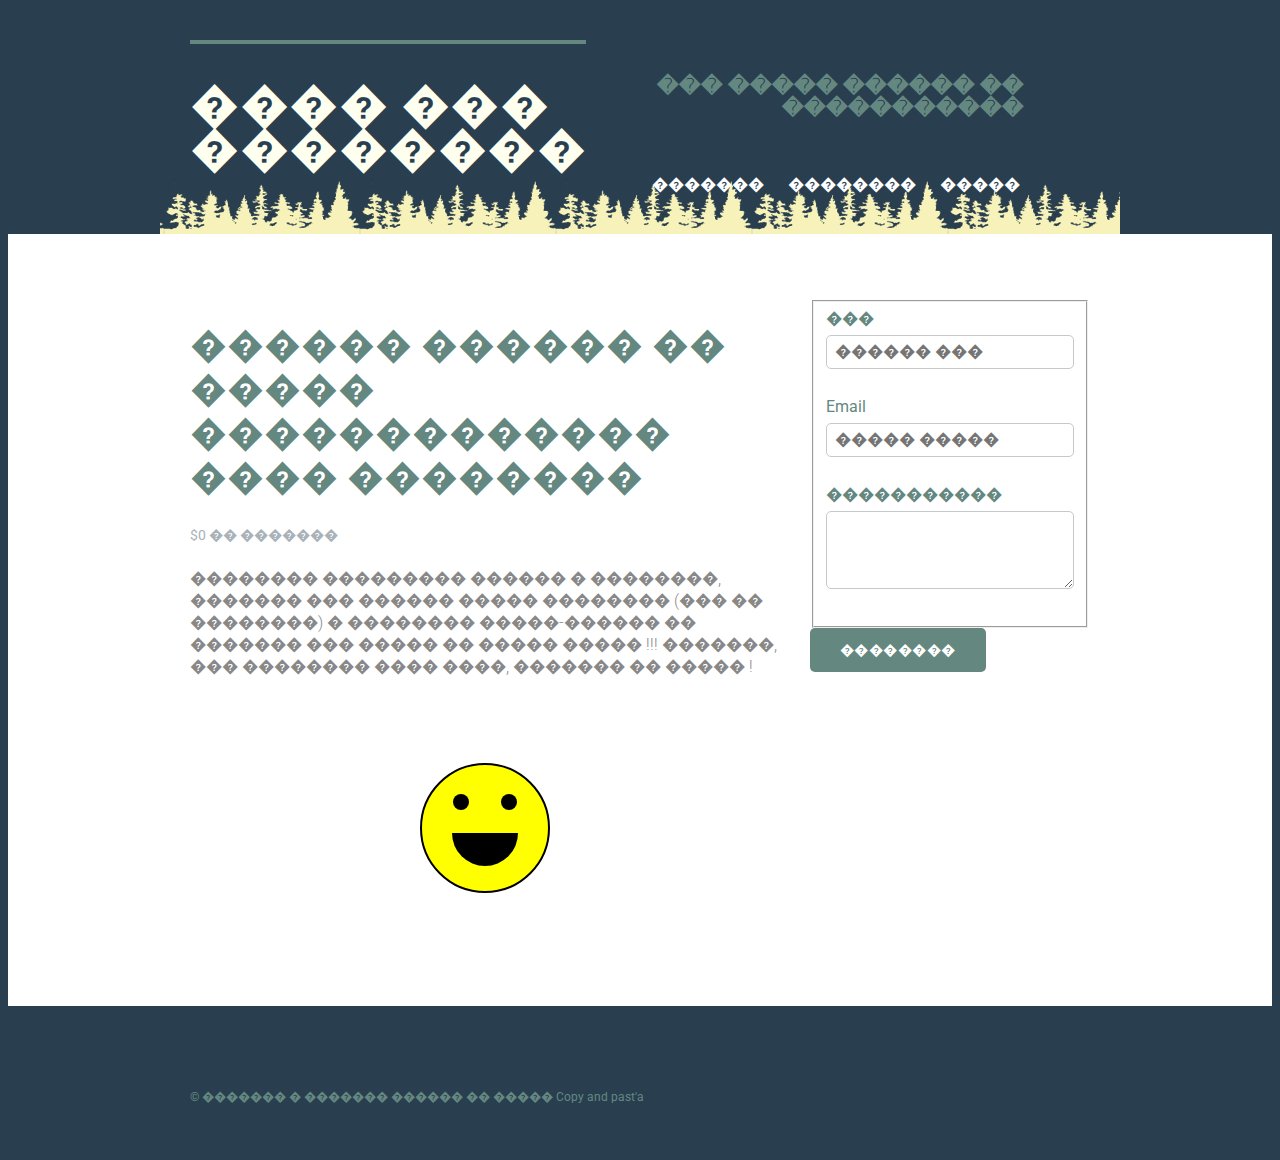
==== Form.html @ eca1a89b "index.html" ====
<!DOCTYPE html>
<html>
 <head>
  <title>���� ��� ��������</title>
  <link rel="stylesheet" href="style.css">
 <link rel="stylesheet" href="https://fonts.googleapis.com/css?family=Roboto:400,300,100&subset=cyrillic,latin">
 </head>
 <body>
<header class="primary-header container group pr ">
  <h1 class="logo"><strong>���� ��� </br> ��������</strong></h1>
  <h3 class="tagline">��� ����� ������ �� �����������</h3>
 	<nav class="nav primary-nav">
		<ul>
    		<li><a href="index.html">�������</a></li><!--
    -->		<li><a href="home.html">��������</a></li><!--
    -->		<li><a href="wild.html">�����</a></li>
		</ul>
  	</nav>
</header>

<section class="row">
  <div class="grid">
  <section class="col-2-3">
     <h1>������ ������ �� ����� ������������� ���� ��������</h1>
  <h5>$0 �� �������</h5>

  <p>�������� ��������� ������ � ��������, ������� ��� ������ ����� �������� (��� �� ��������) � �������� �����-������ �� ������� ��� ����� �� ����� ����� !!! �������, ��� �������� ���� ����, ������� �� ����� !</p>

<div align="center"><canvas id="SmileyId" width="256" height="256">
 Sorry, your browser does not support canvas tag
</canvas></div>
<script type='text/javascript'>
 var canvas = document.getElementById("SmileyId");
 var context = canvas.getContext("2d");
 var cw=canvas.width;
 var ch=canvas.height;
 var rr=Math.min(cw,ch);
 var cx=rr/2;
 var cy=rr/2;
 //����
 context.fillStyle = "yellow";
 context.beginPath();
 context.arc(cx, cy, Math.floor(rr*0.25), 0, 2*Math.PI);
 context.closePath();
 context.fill();
 context.lineWidth = 2;
 context.stroke();
 context.fillStyle = "black";
 //����� ����
 context.beginPath();
 context.arc(Math.floor(rr*0.41), Math.round(rr*0.4), Math.round(rr*0.03), 0, 2*Math.PI);
 context.closePath();
 context.fill();
 //������ ����
 context.beginPath();
 context.arc(Math.ceil(rr*0.59), Math.floor(rr*0.4), Math.round(rr*0.03), 0, 2*Math.PI);
 context.closePath();
 context.fill();
 //���
 context.beginPath();
 context.arc(cx, Math.round(rr*0.52), Math.round(rr*0.13), Math.PI, 2*Math.PI, true);
 context.closePath();
 context.fill();
</script>
    </section><!--

    --><form class="col-1-3" action="#" method="post">
      <fieldset class="register-group">
 

    <label>
      ���
      <input type="text" name="name" placeholder="������ ���" required>
    </label>

    <label>
      Email
      <input type="email" name="email" placeholder="����� �����" required>
    </label>

    <label>
      �����������
      <textarea name="comments"></textarea>
    </label>

  </fieldset>
 
  <input class="btn btn-default" type="submit" name="submit" value="��������">
    </form>
  </div>
</section>



<footer class="primary-footer container group">
  <small>&copy; ������� � ������� ������ �� ����� Copy and past'a</small>
</footer>


  

 </body>
</html>
---- style.css ----
@import url(https://fonts.googleapis.com/css?family=Lobster&subset=cyrillic);
/*
  ========================================
  ���������������� �����
  ========================================
*/
body {
  background: #293f50;
  color: #888;
  font: 300 16px/22px "Roboto", "Open Sans", "Helvetica Neue", Helvetica, Arial, sans-serif;
}
/*
  ========================================
  �����
  ========================================
*/

.primary-footer small {
  float: left;
}
.primary-footer {
  padding-bottom: 44px;
  padding-top: 44px;
}
.primary-header a,
.primary-footer a {
  color: #fff;
}
.primary-header a:hover,
.primary-footer a:hover {
  color: #648880;
}

.primary-footer {
  color: #648880;
  font-size: 14px;
  padding-bottom: 44px;
  padding-top: 80px;
}
.primary-footer small {
  float: left;
  font-weight: 400;
}
.pr {
 background-image: url("Forest.png");
  background-position: 200px 170px;
  background-repeat: repeat-x;
}
/*
  ========================================
  �����
  ========================================
*/

*,
*:before,
*:after {
  -webkit-box-sizing: border-box;
  -moz-box-sizing: border-box;
  box-sizing: border-box;
}
.container,
.grid {
  margin: 0 auto;
  width: 960px;
}
.container {
  padding-left: 30px;
  padding-right: 30px;
}

.col-1-3 {
  width: 33.33%;
}
.col-2-3 {
  width: 66.66%;
}
.col-1-3,
.col-2-3 {
  display: inline-block;
  vertical-align: top;
}
.grid,
.col-1-3,
.col-2-3 {
  padding-left: 15px;
  padding-right: 15px;
}

/*
  ========================================
  Clearfix
  ========================================
*/
.group::before,
.group::after {
  content: "";
  display: table;
}
.group::after {
  clear: both;
}
.group {
  clear: both;
  *zoom: 1;
}

/*
  ========================================
  �������� ���������
  ========================================
*/

.logo {
  color: #fffff0;
  border-top: 4px solid #648880;
  float: left;
  font-size: 48px;
  font-weight: 100;
  letter-spacing: .5px;
  line-height: 44px;
  padding: 40px 0 40px 0;
  text-transform: uppercase;
  font-family: "Roboto"
  
}

.tagline {
  margin: 66px 66px 0px 0;
  text-align: right;
  font-family: "Lobster"
  }
}
.primary-nav {
  font-size: 14px;
  font-weight: 400;
  letter-spacing: .5px;
  text-transform: uppercase;
}
.nav {
  text-align: right;
	padding: 40px 70px 0 0;

}

.nav li {
  display: inline-block;
  margin: 0 10px;
  vertical-align: top;
}
.nav li:last-child {
  margin-right: 0;
}


/*
  ========================================
  �����������
  ========================================
*/
strong {
  font-weight: 400;
}
cite, em {
  font-style: italic;
}

h1, h3, h4, h5, p {
  margin-bottom: 22px;
}
h1, h2, h3, h4 {
  color: #648880;
}
h1 {
  font-size: 36px;
  line-height: 44px;
}
h2 {
  font: 300 16px/22px 
  font-size: 24px;
  line-height: 44px;

}
h3 {
  font-size: 21px;
}
h4 {
  font-size: 18px;
}
h5 {
  color: #a9b2b9;
  font-size: 14px;
  font-weight: 400;
  text-transform: uppercase;
}
/*
  ========================================
  ������
  ========================================
*/
a {
  color: #648880;
  text-decoration: none;


}
a:hover {
  color: #a9b2b9;
}
p a {
  border-bottom: 1px solid #dfe2e5;
}

}
a {
  color: #648880;
}
.teaser a:hover h3 {
  color: #a9b2b9;
}
.teaser img {
  border-radius: 5px;
  display: block;
  margin-bottom: 22px;
  max-width: 100%
}
/*
  ========================================
  ������
  ========================================
*/

.btn {
   border-radius: 5px;
  color: #fff;
  cursor: pointer;
  display: inline-block;
  font-weight: 400;
  letter-spacing: .5px;
  margin: 0;
  text-transform: uppercase;
 background: #466368;
  background: -webkit-linear-gradient(#648880, #293f50);
  background:    -moz-linear-gradient(#648880, #293f50);
  background:         linear-gradient(#648880, #293f50);
}

.btn-alt {
  border: 1px solid #fff;
  padding: 10px 30px;
}
.btn-alt:hover {
  background: #fff;
  color: #648880;
}
}


  ========================================
  ������� ��������
  ========================================
*/
.hero {
  color:fff;
  line-height: 44px;
  padding: 22px 80px 66px 80px;
  text-align: center;
 
}
.hero h2 {
  color: #fffff0;
  font-size: 36px;
  font-family: "Lobster"
}
.hero p {
  color: #fffff0;
  font-size: 24px;
  font-weight: 100;

}
/*
  ========================================
  ������
  ========================================
*/
.row,
.row-alt {
  min-width: 960px;
}
.row {
  background: #fff;
  padding: 66px 0 44px 0;
}
.row-alt {
  background: #cbe2c1;
  background: -webkit-linear-gradient(to right, #a1d3b0, #f6f1d3);
  background: -moz-linear-gradient(to right, #a1d3b0, #f6f1d3);
  background: linear-gradient(to right, #a1d3b0, #f6f1d3);
  padding: 44px 0 22px 0;
}

  ========================================
  �������
  ========================================
*/
  

}
.animal {
  margin-bottom: 44px;
}

.lead h1 {
  font-size: 36px;
  font-family: "Lobster"
}
.lead p {
  font-size: 24px;
  font-weight: 100;
}
.animal-info {
  border: 1px solid #dfe2e5;
  border-radius: 5px;
  margin-top: 88px;
  padding: 22px 0;
  text-align: center;
}
.an img{
 border: 1px solid #dfe2e5;
  border-radius: 5px;
  margin-top: 0px;
  padding: 0px 0;
  text-align: center;

  border-radius: 50%;
  height: 250px;
  width: 250px;
  vertical-align: top;

}
/*
  ========================================
  �����������
  ========================================
*/

.why-attend {
  list-style: square;
  margin: 0 0 22px 30px;
}
form {
  margin-bottom: 22px;
}
input,
select,
textarea {
  font: 300 16px/22px "Roboto", "Open Sans", "Helvetica Neue", Helvetica, Arial, sans-serif;
}
.register-group label {
  color: #648880;
  cursor: pointer;
  font-weight: 400;
}
.register-group input,
.register-group select,
.register-group textarea {
  border: 1px solid #c6c9cc;
  border-radius: 5px;
  color: #888;
  display: block;
  margin: 5px 0 27px 0;
  padding: 5px 8px;
}
.register-group input,
.register-group textarea {
  width: 100%;
}
.register-group select {
  height: 34px;
  width: 60px;
}
.register-group textarea {
  height: 78px;
}
.btn-default {
  border: 0;
  background: #648880;
  padding: 11px 30px;
  font-size: 14px;
}
.btn-default:hover {
  background: #77a198;
}
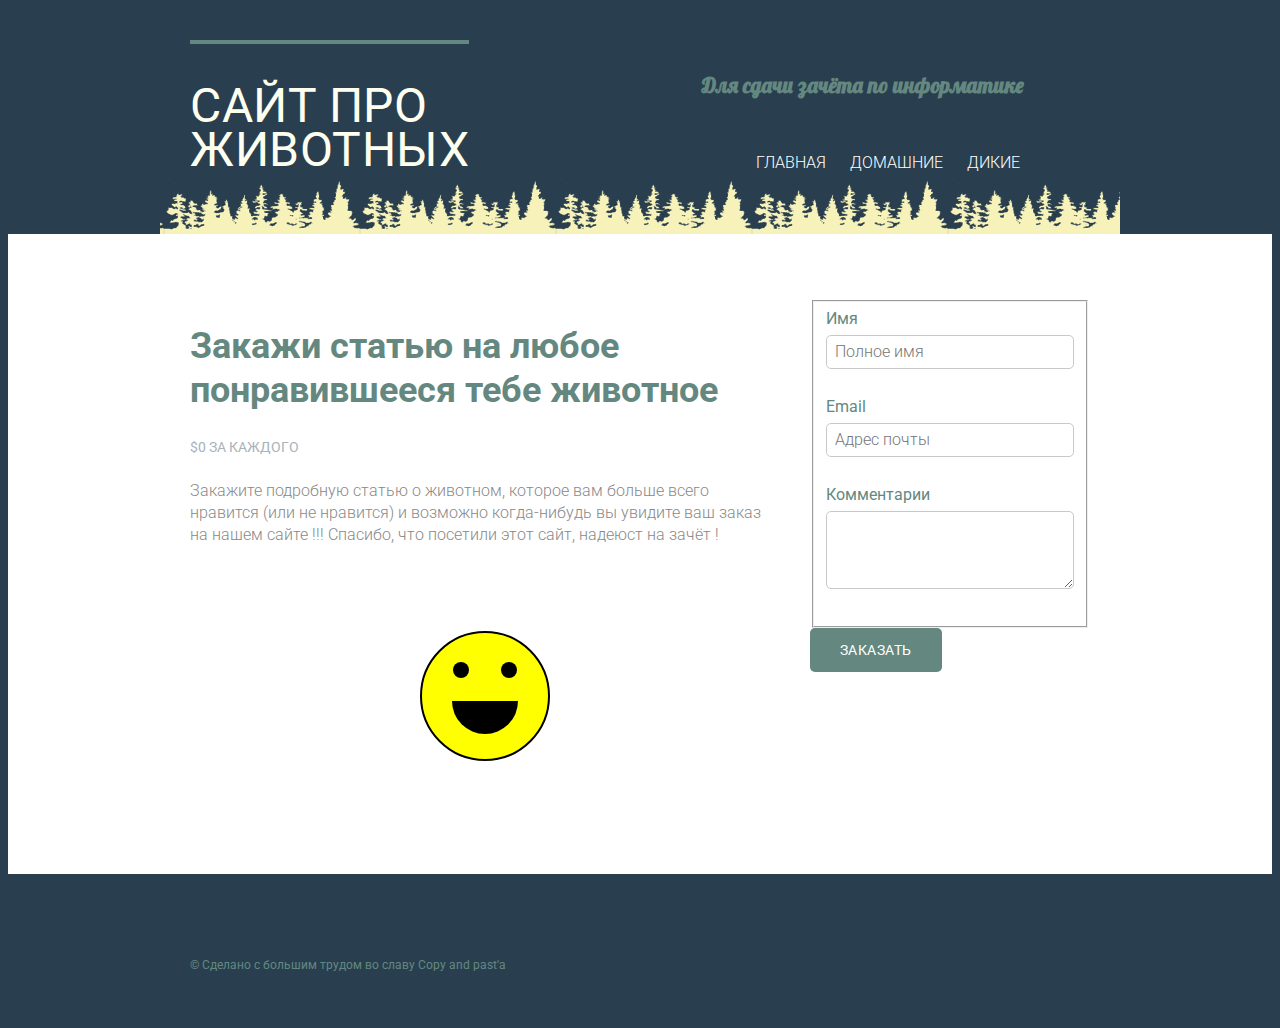
==== commit 19460aed: "Update Form.html" ====
--- a/Form.html
+++ b/Form.html
@@ -1,104 +1,105 @@
-<!DOCTYPE html>
-<html>
- <head>
-  <title>���� ��� ��������</title>
-  <link rel="stylesheet" href="style.css">
- <link rel="stylesheet" href="https://fonts.googleapis.com/css?family=Roboto:400,300,100&subset=cyrillic,latin">
- </head>
- <body>
-<header class="primary-header container group pr ">
-  <h1 class="logo"><strong>���� ��� </br> ��������</strong></h1>
-  <h3 class="tagline">��� ����� ������ �� �����������</h3>
- 	<nav class="nav primary-nav">
-		<ul>
-    		<li><a href="index.html">�������</a></li><!--
-    -->		<li><a href="home.html">��������</a></li><!--
-    -->		<li><a href="wild.html">�����</a></li>
-		</ul>
-  	</nav>
-</header>
-
-<section class="row">
-  <div class="grid">
-  <section class="col-2-3">
-     <h1>������ ������ �� ����� ������������� ���� ��������</h1>
-  <h5>$0 �� �������</h5>
-
-  <p>�������� ��������� ������ � ��������, ������� ��� ������ ����� �������� (��� �� ��������) � �������� �����-������ �� ������� ��� ����� �� ����� ����� !!! �������, ��� �������� ���� ����, ������� �� ����� !</p>
-
-<div align="center"><canvas id="SmileyId" width="256" height="256">
- Sorry, your browser does not support canvas tag
-</canvas></div>
-<script type='text/javascript'>
- var canvas = document.getElementById("SmileyId");
- var context = canvas.getContext("2d");
- var cw=canvas.width;
- var ch=canvas.height;
- var rr=Math.min(cw,ch);
- var cx=rr/2;
- var cy=rr/2;
- //����
- context.fillStyle = "yellow";
- context.beginPath();
- context.arc(cx, cy, Math.floor(rr*0.25), 0, 2*Math.PI);
- context.closePath();
- context.fill();
- context.lineWidth = 2;
- context.stroke();
- context.fillStyle = "black";
- //����� ����
- context.beginPath();
- context.arc(Math.floor(rr*0.41), Math.round(rr*0.4), Math.round(rr*0.03), 0, 2*Math.PI);
- context.closePath();
- context.fill();
- //������ ����
- context.beginPath();
- context.arc(Math.ceil(rr*0.59), Math.floor(rr*0.4), Math.round(rr*0.03), 0, 2*Math.PI);
- context.closePath();
- context.fill();
- //���
- context.beginPath();
- context.arc(cx, Math.round(rr*0.52), Math.round(rr*0.13), Math.PI, 2*Math.PI, true);
- context.closePath();
- context.fill();
-</script>
-    </section><!--
-
-    --><form class="col-1-3" action="#" method="post">
-      <fieldset class="register-group">
- 
-
-    <label>
-      ���
-      <input type="text" name="name" placeholder="������ ���" required>
-    </label>
-
-    <label>
-      Email
-      <input type="email" name="email" placeholder="����� �����" required>
-    </label>
-
-    <label>
-      �����������
-      <textarea name="comments"></textarea>
-    </label>
-
-  </fieldset>
- 
-  <input class="btn btn-default" type="submit" name="submit" value="��������">
-    </form>
-  </div>
-</section>
-
-
-
-<footer class="primary-footer container group">
-  <small>&copy; ������� � ������� ������ �� ����� Copy and past'a</small>
-</footer>
-
-
-  
-
- </body>
-</html>
-
+<!DOCTYPE html>
+<html>
+ <head>
+  <title>Сайт про животных</title>
+  <link rel="stylesheet" href="style.css">
+ <link rel="stylesheet" href="https://fonts.googleapis.com/css?family=Roboto:400,300,100&subset=cyrillic,latin">
+ </head>
+ <body>
+<header class="primary-header container group pr ">
+  <h1 class="logo"><strong>Сайт про </br> животных</strong></h1>
+  <h3 class="tagline">Для сдачи зачёта по информатике</h3>
+ 	<nav class="nav primary-nav">
+		<ul>
+    		<li><a href="index.html">ГЛАВНАЯ</a></li><!--
+    -->		<li><a href="home.html">ДОМАШНИЕ</a></li><!--
+    -->		<li><a href="wild.html">ДИКИЕ</a></li>
+		</ul>
+  	</nav>
+</header>
+
+<section class="row">
+  <div class="grid">
+  <section class="col-2-3">
+     <h1>Закажи статью на любое понравившееся тебе животное</h1>
+  <h5>$0 за каждого</h5>
+
+  <p>Закажите подробную статью о животном, которое вам больше всего нравится (или не нравится) и возможно когда-нибудь вы увидите ваш заказ на нашем сайте !!! Спасибо, что посетили этот сайт, надеюст на зачёт !</p>
+
+<div align="center"><canvas id="SmileyId" width="256" height="256">
+ Sorry, your browser does not support canvas tag
+</canvas></div>
+<script type='text/javascript'>
+ var canvas = document.getElementById("SmileyId");
+ var context = canvas.getContext("2d");
+ var cw=canvas.width;
+ var ch=canvas.height;
+ var rr=Math.min(cw,ch);
+ var cx=rr/2;
+ var cy=rr/2;
+ //Круг
+ context.fillStyle = "yellow";
+ context.beginPath();
+ context.arc(cx, cy, Math.floor(rr*0.25), 0, 2*Math.PI);
+ context.closePath();
+ context.fill();
+ context.lineWidth = 2;
+ context.stroke();
+ context.fillStyle = "black";
+ //Левый глаз
+ context.beginPath();
+ context.arc(Math.floor(rr*0.41), Math.round(rr*0.4), Math.round(rr*0.03), 0, 2*Math.PI);
+ context.closePath();
+ context.fill();
+ //Правый глаз
+ context.beginPath();
+ context.arc(Math.ceil(rr*0.59), Math.floor(rr*0.4), Math.round(rr*0.03), 0, 2*Math.PI);
+ context.closePath();
+ context.fill();
+ //Рот
+ context.beginPath();
+ context.arc(cx, Math.round(rr*0.52), Math.round(rr*0.13), Math.PI, 2*Math.PI, true);
+ context.closePath();
+ context.fill();
+</script>
+    </section><!--
+
+    --><form class="col-1-3" action="#" method="post">
+      <fieldset class="register-group">
+ 
+
+    <label>
+      Имя
+      <input type="text" name="name" placeholder="Полное имя" required>
+    </label>
+
+    <label>
+      Email
+      <input type="email" name="email" placeholder="Адрес почты" required>
+    </label>
+
+    <label>
+      Комментарии
+      <textarea name="comments"></textarea>
+    </label>
+
+  </fieldset>
+ 
+  <input class="btn btn-default" type="submit" name="submit" value="Заказать">
+    </form>
+  </div>
+</section>
+
+
+
+<footer class="primary-footer container group">
+  <small>&copy; Сделано с большим трудом во славу Copy and past'a</small>
+</footer>
+
+
+  
+
+ </body>
+</html>
+
+
--- a/style.css
+++ b/style.css
@@ -1,393 +1,393 @@
-@import url(https://fonts.googleapis.com/css?family=Lobster&subset=cyrillic);
-/*
-  ========================================
-  ���������������� �����
-  ========================================
-*/
-body {
-  background: #293f50;
-  color: #888;
-  font: 300 16px/22px "Roboto", "Open Sans", "Helvetica Neue", Helvetica, Arial, sans-serif;
-}
-/*
-  ========================================
-  �����
-  ========================================
-*/
-
-.primary-footer small {
-  float: left;
-}
-.primary-footer {
-  padding-bottom: 44px;
-  padding-top: 44px;
-}
-.primary-header a,
-.primary-footer a {
-  color: #fff;
-}
-.primary-header a:hover,
-.primary-footer a:hover {
-  color: #648880;
-}
-
-.primary-footer {
-  color: #648880;
-  font-size: 14px;
-  padding-bottom: 44px;
-  padding-top: 80px;
-}
-.primary-footer small {
-  float: left;
-  font-weight: 400;
-}
-.pr {
- background-image: url("Forest.png");
-  background-position: 200px 170px;
-  background-repeat: repeat-x;
-}
-/*
-  ========================================
-  �����
-  ========================================
-*/
-
-*,
-*:before,
-*:after {
-  -webkit-box-sizing: border-box;
-  -moz-box-sizing: border-box;
-  box-sizing: border-box;
-}
-.container,
-.grid {
-  margin: 0 auto;
-  width: 960px;
-}
-.container {
-  padding-left: 30px;
-  padding-right: 30px;
-}
-
-.col-1-3 {
-  width: 33.33%;
-}
-.col-2-3 {
-  width: 66.66%;
-}
-.col-1-3,
-.col-2-3 {
-  display: inline-block;
-  vertical-align: top;
-}
-.grid,
-.col-1-3,
-.col-2-3 {
-  padding-left: 15px;
-  padding-right: 15px;
-}
-
-/*
-  ========================================
-  Clearfix
-  ========================================
-*/
-.group::before,
-.group::after {
-  content: "";
-  display: table;
-}
-.group::after {
-  clear: both;
-}
-.group {
-  clear: both;
-  *zoom: 1;
-}
-
-/*
-  ========================================
-  �������� ���������
-  ========================================
-*/
-
-.logo {
-  color: #fffff0;
-  border-top: 4px solid #648880;
-  float: left;
-  font-size: 48px;
-  font-weight: 100;
-  letter-spacing: .5px;
-  line-height: 44px;
-  padding: 40px 0 40px 0;
-  text-transform: uppercase;
-  font-family: "Roboto"
-  
-}
-
-.tagline {
-  margin: 66px 66px 0px 0;
-  text-align: right;
-  font-family: "Lobster"
-  }
-}
-.primary-nav {
-  font-size: 14px;
-  font-weight: 400;
-  letter-spacing: .5px;
-  text-transform: uppercase;
-}
-.nav {
-  text-align: right;
-	padding: 40px 70px 0 0;
-
-}
-
-.nav li {
-  display: inline-block;
-  margin: 0 10px;
-  vertical-align: top;
-}
-.nav li:last-child {
-  margin-right: 0;
-}
-
-
-/*
-  ========================================
-  �����������
-  ========================================
-*/
-strong {
-  font-weight: 400;
-}
-cite, em {
-  font-style: italic;
-}
-
-h1, h3, h4, h5, p {
-  margin-bottom: 22px;
-}
-h1, h2, h3, h4 {
-  color: #648880;
-}
-h1 {
-  font-size: 36px;
-  line-height: 44px;
-}
-h2 {
-  font: 300 16px/22px 
-  font-size: 24px;
-  line-height: 44px;
-
-}
-h3 {
-  font-size: 21px;
-}
-h4 {
-  font-size: 18px;
-}
-h5 {
-  color: #a9b2b9;
-  font-size: 14px;
-  font-weight: 400;
-  text-transform: uppercase;
-}
-/*
-  ========================================
-  ������
-  ========================================
-*/
-a {
-  color: #648880;
-  text-decoration: none;
-
-
-}
-a:hover {
-  color: #a9b2b9;
-}
-p a {
-  border-bottom: 1px solid #dfe2e5;
-}
-
-}
-a {
-  color: #648880;
-}
-.teaser a:hover h3 {
-  color: #a9b2b9;
-}
-.teaser img {
-  border-radius: 5px;
-  display: block;
-  margin-bottom: 22px;
-  max-width: 100%
-}
-/*
-  ========================================
-  ������
-  ========================================
-*/
-
-.btn {
-   border-radius: 5px;
-  color: #fff;
-  cursor: pointer;
-  display: inline-block;
-  font-weight: 400;
-  letter-spacing: .5px;
-  margin: 0;
-  text-transform: uppercase;
- background: #466368;
-  background: -webkit-linear-gradient(#648880, #293f50);
-  background:    -moz-linear-gradient(#648880, #293f50);
-  background:         linear-gradient(#648880, #293f50);
-}
-
-.btn-alt {
-  border: 1px solid #fff;
-  padding: 10px 30px;
-}
-.btn-alt:hover {
-  background: #fff;
-  color: #648880;
-}
-}
-
-
-  ========================================
-  ������� ��������
-  ========================================
-*/
-.hero {
-  color:fff;
-  line-height: 44px;
-  padding: 22px 80px 66px 80px;
-  text-align: center;
- 
-}
-.hero h2 {
-  color: #fffff0;
-  font-size: 36px;
-  font-family: "Lobster"
-}
-.hero p {
-  color: #fffff0;
-  font-size: 24px;
-  font-weight: 100;
-
-}
-/*
-  ========================================
-  ������
-  ========================================
-*/
-.row,
-.row-alt {
-  min-width: 960px;
-}
-.row {
-  background: #fff;
-  padding: 66px 0 44px 0;
-}
-.row-alt {
-  background: #cbe2c1;
-  background: -webkit-linear-gradient(to right, #a1d3b0, #f6f1d3);
-  background: -moz-linear-gradient(to right, #a1d3b0, #f6f1d3);
-  background: linear-gradient(to right, #a1d3b0, #f6f1d3);
-  padding: 44px 0 22px 0;
-}
-
-  ========================================
-  �������
-  ========================================
-*/
-  
-
-}
-.animal {
-  margin-bottom: 44px;
-}
-
-.lead h1 {
-  font-size: 36px;
-  font-family: "Lobster"
-}
-.lead p {
-  font-size: 24px;
-  font-weight: 100;
-}
-.animal-info {
-  border: 1px solid #dfe2e5;
-  border-radius: 5px;
-  margin-top: 88px;
-  padding: 22px 0;
-  text-align: center;
-}
-.an img{
- border: 1px solid #dfe2e5;
-  border-radius: 5px;
-  margin-top: 0px;
-  padding: 0px 0;
-  text-align: center;
-
-  border-radius: 50%;
-  height: 250px;
-  width: 250px;
-  vertical-align: top;
-
-}
-/*
-  ========================================
-  �����������
-  ========================================
-*/
-
-.why-attend {
-  list-style: square;
-  margin: 0 0 22px 30px;
-}
-form {
-  margin-bottom: 22px;
-}
-input,
-select,
-textarea {
-  font: 300 16px/22px "Roboto", "Open Sans", "Helvetica Neue", Helvetica, Arial, sans-serif;
-}
-.register-group label {
-  color: #648880;
-  cursor: pointer;
-  font-weight: 400;
-}
-.register-group input,
-.register-group select,
-.register-group textarea {
-  border: 1px solid #c6c9cc;
-  border-radius: 5px;
-  color: #888;
-  display: block;
-  margin: 5px 0 27px 0;
-  padding: 5px 8px;
-}
-.register-group input,
-.register-group textarea {
-  width: 100%;
-}
-.register-group select {
-  height: 34px;
-  width: 60px;
-}
-.register-group textarea {
-  height: 78px;
-}
-.btn-default {
-  border: 0;
-  background: #648880;
-  padding: 11px 30px;
-  font-size: 14px;
-}
-.btn-default:hover {
-  background: #77a198;
+@import url(https://fonts.googleapis.com/css?family=Lobster&subset=cyrillic);
+/*
+  ========================================
+  ���������������� �����
+  ========================================
+*/
+body {
+  background: #293f50;
+  color: #888;
+  font: 300 16px/22px "Roboto", "Open Sans", "Helvetica Neue", Helvetica, Arial, sans-serif;
+}
+/*
+  ========================================
+  �����
+  ========================================
+*/
+
+.primary-footer small {
+  float: left;
+}
+.primary-footer {
+  padding-bottom: 44px;
+  padding-top: 44px;
+}
+.primary-header a,
+.primary-footer a {
+  color: #fff;
+}
+.primary-header a:hover,
+.primary-footer a:hover {
+  color: #648880;
+}
+
+.primary-footer {
+  color: #648880;
+  font-size: 14px;
+  padding-bottom: 44px;
+  padding-top: 80px;
+}
+.primary-footer small {
+  float: left;
+  font-weight: 400;
+}
+.pr {
+ background-image: url("Forest.png");
+  background-position: 200px 170px;
+  background-repeat: repeat-x;
+}
+/*
+  ========================================
+  �����
+  ========================================
+*/
+
+*,
+*:before,
+*:after {
+  -webkit-box-sizing: border-box;
+  -moz-box-sizing: border-box;
+  box-sizing: border-box;
+}
+.container,
+.grid {
+  margin: 0 auto;
+  width: 960px;
+}
+.container {
+  padding-left: 30px;
+  padding-right: 30px;
+}
+
+.col-1-3 {
+  width: 33.33%;
+}
+.col-2-3 {
+  width: 66.66%;
+}
+.col-1-3,
+.col-2-3 {
+  display: inline-block;
+  vertical-align: top;
+}
+.grid,
+.col-1-3,
+.col-2-3 {
+  padding-left: 15px;
+  padding-right: 15px;
+}
+
+/*
+  ========================================
+  Clearfix
+  ========================================
+*/
+.group::before,
+.group::after {
+  content: "";
+  display: table;
+}
+.group::after {
+  clear: both;
+}
+.group {
+  clear: both;
+  *zoom: 1;
+}
+
+/*
+  ========================================
+  �������� ���������
+  ========================================
+*/
+
+.logo {
+  color: #fffff0;
+  border-top: 4px solid #648880;
+  float: left;
+  font-size: 48px;
+  font-weight: 100;
+  letter-spacing: .5px;
+  line-height: 44px;
+  padding: 40px 0 40px 0;
+  text-transform: uppercase;
+  font-family: "Roboto"
+  
+}
+
+.tagline {
+  margin: 66px 66px 0px 0;
+  text-align: right;
+  font-family: "Lobster"
+  }
+}
+.primary-nav {
+  font-size: 14px;
+  font-weight: 400;
+  letter-spacing: .5px;
+  text-transform: uppercase;
+}
+.nav {
+  text-align: right;
+	padding: 40px 70px 0 0;
+
+}
+
+.nav li {
+  display: inline-block;
+  margin: 0 10px;
+  vertical-align: top;
+}
+.nav li:last-child {
+  margin-right: 0;
+}
+
+
+/*
+  ========================================
+  �����������
+  ========================================
+*/
+strong {
+  font-weight: 400;
+}
+cite, em {
+  font-style: italic;
+}
+
+h1, h3, h4, h5, p {
+  margin-bottom: 22px;
+}
+h1, h2, h3, h4 {
+  color: #648880;
+}
+h1 {
+  font-size: 36px;
+  line-height: 44px;
+}
+h2 {
+  font: 300 16px/22px 
+  font-size: 24px;
+  line-height: 44px;
+
+}
+h3 {
+  font-size: 21px;
+}
+h4 {
+  font-size: 18px;
+}
+h5 {
+  color: #a9b2b9;
+  font-size: 14px;
+  font-weight: 400;
+  text-transform: uppercase;
+}
+/*
+  ========================================
+  ������
+  ========================================
+*/
+a {
+  color: #648880;
+  text-decoration: none;
+
+
+}
+a:hover {
+  color: #a9b2b9;
+}
+p a {
+  border-bottom: 1px solid #dfe2e5;
+}
+
+}
+a {
+  color: #648880;
+}
+.teaser a:hover h3 {
+  color: #a9b2b9;
+}
+.teaser img {
+  border-radius: 5px;
+  display: block;
+  margin-bottom: 22px;
+  max-width: 100%
+}
+/*
+  ========================================
+  ������
+  ========================================
+*/
+
+.btn {
+   border-radius: 5px;
+  color: #fff;
+  cursor: pointer;
+  display: inline-block;
+  font-weight: 400;
+  letter-spacing: .5px;
+  margin: 0;
+  text-transform: uppercase;
+ background: #466368;
+  background: -webkit-linear-gradient(#648880, #293f50);
+  background:    -moz-linear-gradient(#648880, #293f50);
+  background:         linear-gradient(#648880, #293f50);
+}
+
+.btn-alt {
+  border: 1px solid #fff;
+  padding: 10px 30px;
+}
+.btn-alt:hover {
+  background: #fff;
+  color: #648880;
+}
+}
+
+
+  ========================================
+  ������� ��������
+  ========================================
+*/
+.hero {
+  color:fff;
+  line-height: 44px;
+  padding: 22px 80px 66px 80px;
+  text-align: center;
+ 
+}
+.hero h2 {
+  color: #fffff0;
+  font-size: 36px;
+  font-family: "Lobster"
+}
+.hero p {
+  color: #fffff0;
+  font-size: 24px;
+  font-weight: 100;
+
+}
+/*
+  ========================================
+  ������
+  ========================================
+*/
+.row,
+.row-alt {
+  min-width: 960px;
+}
+.row {
+  background: #fff;
+  padding: 66px 0 44px 0;
+}
+.row-alt {
+  background: #cbe2c1;
+  background: -webkit-linear-gradient(to right, #a1d3b0, #f6f1d3);
+  background: -moz-linear-gradient(to right, #a1d3b0, #f6f1d3);
+  background: linear-gradient(to right, #a1d3b0, #f6f1d3);
+  padding: 44px 0 22px 0;
+}
+
+  ========================================
+  �������
+  ========================================
+*/
+  
+
+}
+.animal {
+  margin-bottom: 44px;
+}
+
+.lead h1 {
+  font-size: 36px;
+  font-family: "Lobster"
+}
+.lead p {
+  font-size: 24px;
+  font-weight: 100;
+}
+.animal-info {
+  border: 1px solid #dfe2e5;
+  border-radius: 5px;
+  margin-top: 88px;
+  padding: 22px 0;
+  text-align: center;
+}
+.an img{
+ border: 1px solid #dfe2e5;
+  border-radius: 5px;
+  margin-top: 0px;
+  padding: 0px 0;
+  text-align: center;
+
+  border-radius: 50%;
+  height: 250px;
+  width: 250px;
+  vertical-align: top;
+
+}
+/*
+  ========================================
+  �����������
+  ========================================
+*/
+
+.why-attend {
+  list-style: square;
+  margin: 0 0 22px 30px;
+}
+form {
+  margin-bottom: 22px;
+}
+input,
+select,
+textarea {
+  font: 300 16px/22px "Roboto", "Open Sans", "Helvetica Neue", Helvetica, Arial, sans-serif;
+}
+.register-group label {
+  color: #648880;
+  cursor: pointer;
+  font-weight: 400;
+}
+.register-group input,
+.register-group select,
+.register-group textarea {
+  border: 1px solid #c6c9cc;
+  border-radius: 5px;
+  color: #888;
+  display: block;
+  margin: 5px 0 27px 0;
+  padding: 5px 8px;
+}
+.register-group input,
+.register-group textarea {
+  width: 100%;
+}
+.register-group select {
+  height: 34px;
+  width: 60px;
+}
+.register-group textarea {
+  height: 78px;
+}
+.btn-default {
+  border: 0;
+  background: #648880;
+  padding: 11px 30px;
+  font-size: 14px;
+}
+.btn-default:hover {
+  background: #77a198;
 }